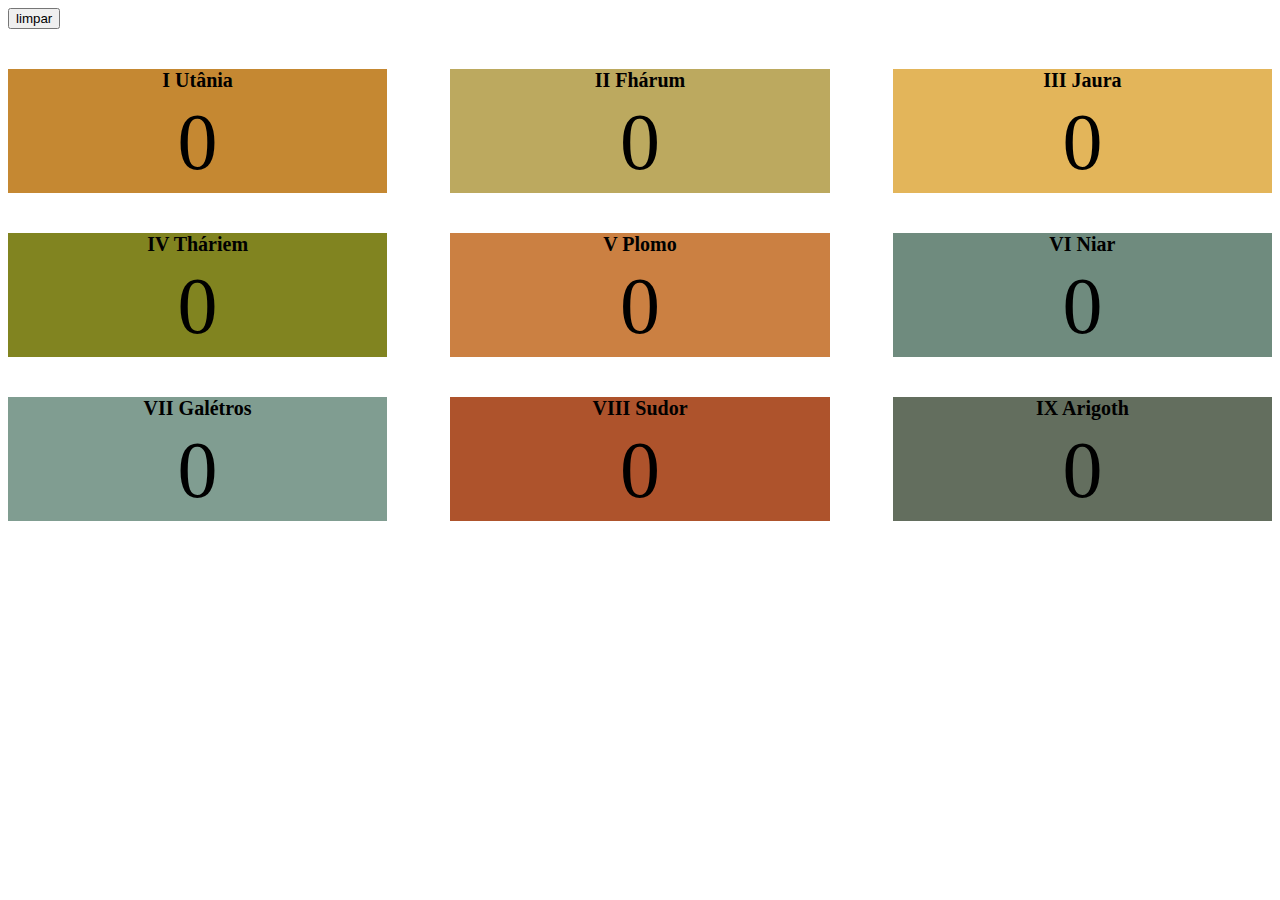
==== arcaria-conquer/index.html @ af8d9a70 "arcaria-conquer" ====
<html>
  <head>
    <meta charset="UTF-8">
    <title>Arcaria Conquer</title>

    <link rel="stylesheet" href="arc.css" />
    <script src="arc.js"></script>
  </head>

  <body>
    <button class="btn-clear" onclick="clearBtnCounter();">
      limpar
    </button>
    <div class="flex-container">
      <div class="territory Utania" onclick="increment('btnUtania');">
        <label>I Utânia</label>
        <span id="btnUtania" onclick="increment(this);" class="contador">0</span>
      </div>
      <div class="territory Fharum" onclick="increment('btnFharum');">
        <label>II Fhárum</label>
        <span id="btnFharum" onclick="increment(this);" class="contador">0</span>
      </div>
      <div class="territory Jaura" onclick="increment('btnJaura');">
        <label>III Jaura</label>
        <span id="btnJaura" onclick="increment(this);" class="contador">0</span>
      </div>
    </div>

    <div class="flex-container">
      <div class="territory Thariem" onclick="increment('btnThariem');">
        <label>IV Tháriem</label>
        <span id="btnThariem" onclick="increment(this);" class="contador">0</span>
      </div>
      <div class="territory Plomo" onclick="increment('btnPlomo');">
        <label>V Plomo</label>
        <span id="btnPlomo" onclick="increment(this);" class="contador">0</span>
      </div>
      <div class="territory Niar" onclick="increment('btnNiar');">
        <label>VI Niar</label>
        <span id="btnNiar" onclick="increment(this);" class="contador">0</span>
      </div>
    </div>

    <div class="flex-container">
      <div class="territory Galetros" onclick="increment('btnGaletros');">
        <label>VII Galétros</label>
        <span id="btnGaletros" onclick="increment(this);" class="contador">0</span>
      </div>
      <div class="territory Sudor" onclick="increment('btnSudor');">
        <label>VIII Sudor</label>
        <span id="btnSudor" onclick="increment(this);" class="contador">0</span>
      </div>
      <div class="territory Arigoth" onclick="increment('btnArigoth');">
        <label>IX Arigoth</label>
        <span id="btnArigoth" onclick="increment(this);" class="contador">0</span>
      </div>
    </div>

    <div id="conquistas">

    </div>
  </body>
</html>
---- arcaria-conquer/arc.css ----
.flex-container {
  display: flex;
  max-width: 1400px;
  margin: 40px auto 0 auto;
  justify-content: space-between;
}

.territory {
  box-sizing: border-box;
  flex-basis: 30%;
  min-height: 100px;
  display: flex;
  flex-direction: column;
}

label {
  font-weight: bold;
  font-size: 20px;
  margin: auto;
}

span {
  padding: 5px;
  flex: 1;
  margin: auto;
}

span.contador {
  font-size: 80px;
}

#conquistas {
    display: flex;
}

div.nome {
  display: flex;
}

div.utania {
  background-color: #c58832;
}

div.fharum {
  background-color: #bca95f;
}

div.jaura {
  background-color: #e3b55a;
}

div.thariem {
  background-color: #818420;
}

div.plomo {
  background-color: #cb8042;
}

div.niar {
  background-color: #6f8b7e;
}

div.galetros {
  background-color: #809d91;
}

div.sudor {
  background-color: #ae532c;
}

div.arigoth {
  background-color: #636e5e;
}
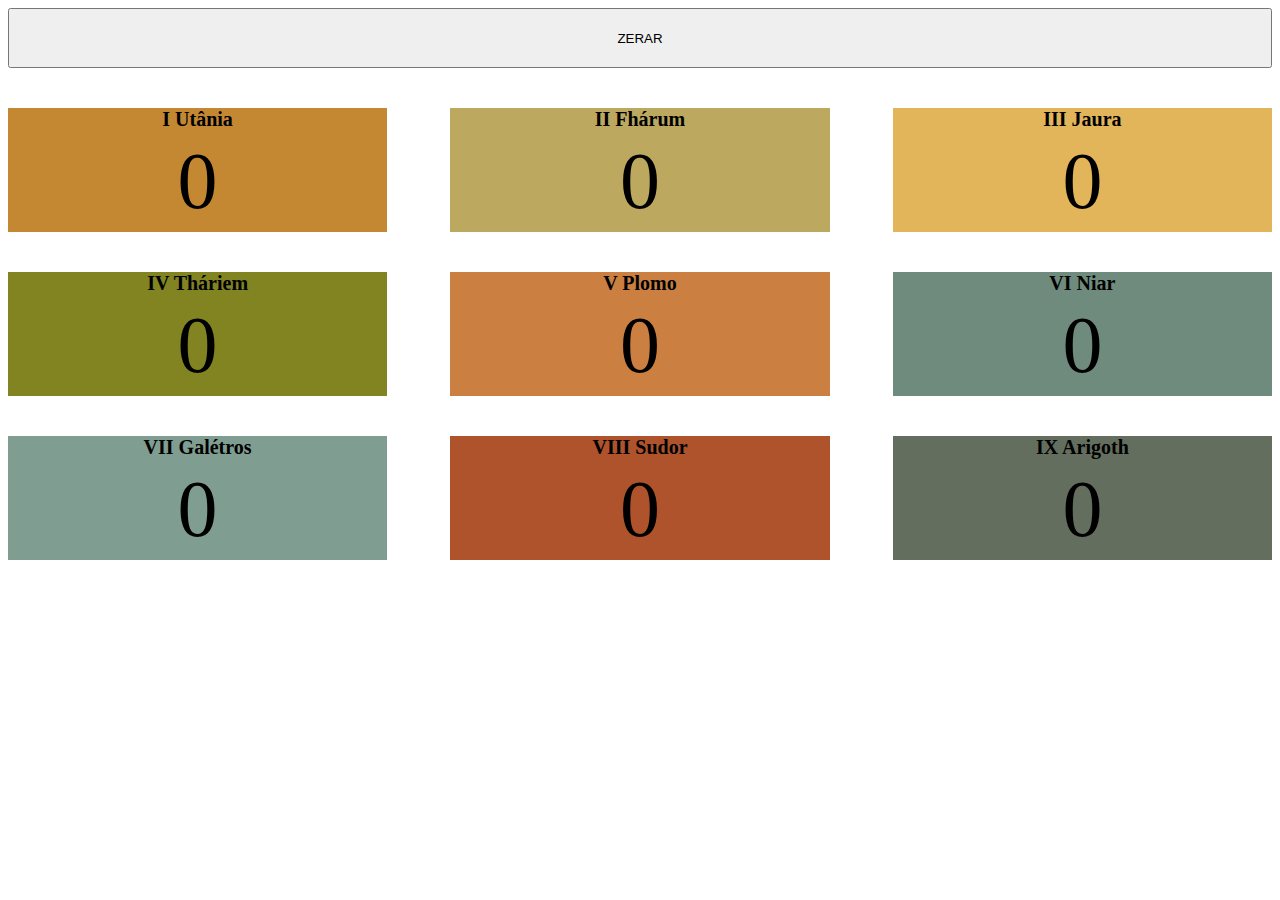
==== commit b0a7ae12: "ajustes" ====
--- a/arcaria-conquer/index.html
+++ b/arcaria-conquer/index.html
@@ -1,6 +1,10 @@
 <html>
   <head>
     <meta charset="UTF-8">
+    <meta name="description" content="Auxiliar app for the Arcaria BoardGame">
+    <meta name="keywords" content="Arcaria, BoardGame, table, dart, medieval, fantasy">
+    <meta name="author" content="Ruither Borba">
+    <meta name="viewport" content="width=device-width, initial-scale=1.0">
     <title>Arcaria Conquer</title>
 
     <link rel="stylesheet" href="arc.css" />
@@ -8,9 +12,11 @@
   </head>
 
   <body>
-    <button class="btn-clear" onclick="clearBtnCounter();">
-      limpar
-    </button>
+    <div class="clear">
+      <button class="clearBtn" onclick="clearBtnCounter();">
+        ZERAR
+      </button>
+    </div>
     <div class="flex-container">
       <div class="territory Utania" onclick="increment('btnUtania');">
         <label>I Utânia</label>
--- a/arcaria-conquer/arc.css
+++ b/arcaria-conquer/arc.css
@@ -27,6 +27,15 @@
 
 span.contador {
   font-size: 80px;
+}
+
+.clear {
+  display: flex;
+}
+
+.clearBtn {
+  flex: 1;
+  height: 60px;
 }
 
 #conquistas {
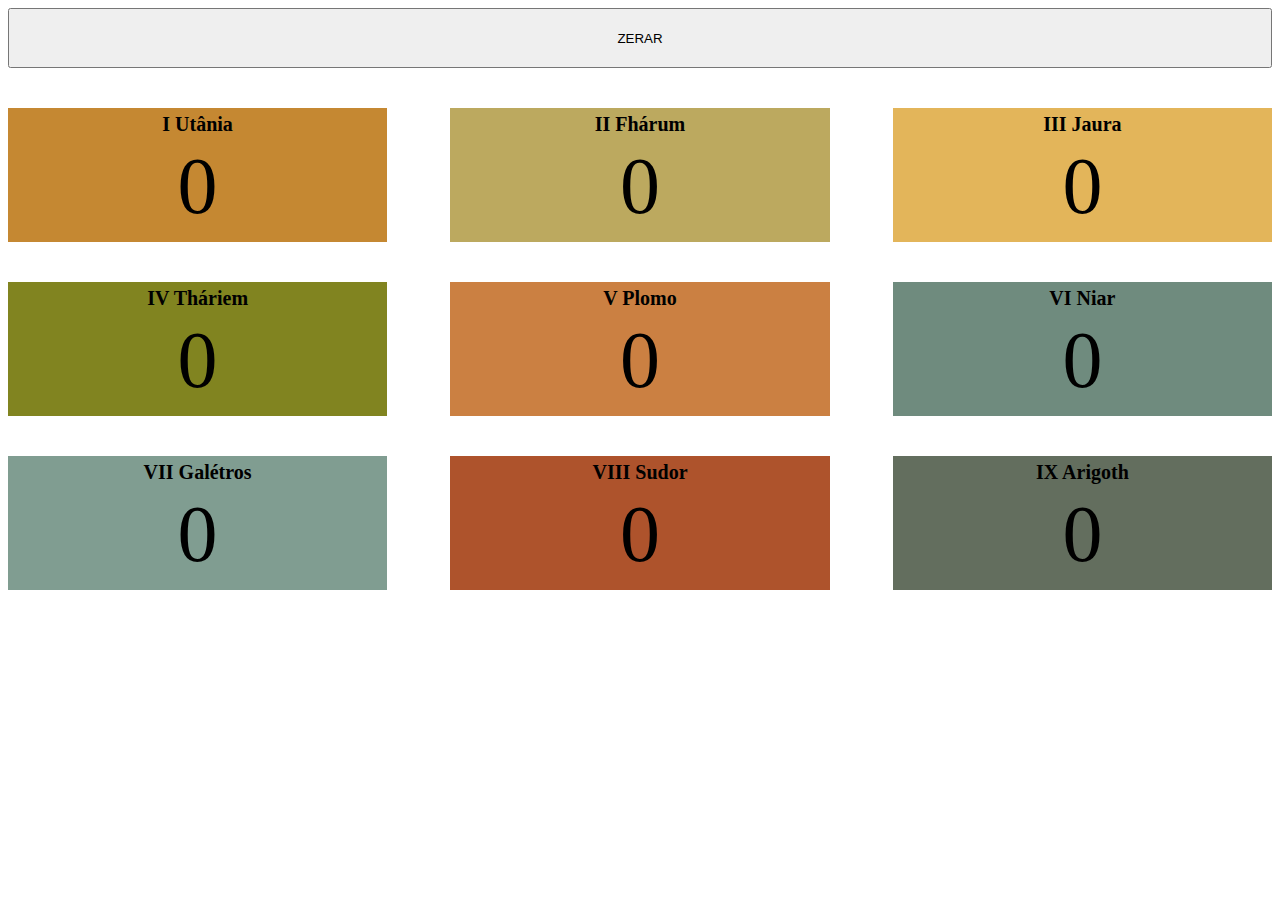
==== commit 630ab59d: "ajustes css for smaller screens" ====
--- a/arcaria-conquer/index.html
+++ b/arcaria-conquer/index.html
@@ -17,6 +17,9 @@
         ZERAR
       </button>
     </div>
+
+    <div id="conquistas"></div>
+
     <div class="flex-container">
       <div class="territory Utania" onclick="increment('btnUtania');">
         <label>I Utânia</label>
@@ -61,9 +64,5 @@
         <span id="btnArigoth" onclick="increment(this);" class="contador">0</span>
       </div>
     </div>
-
-    <div id="conquistas">
-
-    </div>
   </body>
 </html>
--- a/arcaria-conquer/arc.css
+++ b/arcaria-conquer/arc.css
@@ -11,12 +11,19 @@
   min-height: 100px;
   display: flex;
   flex-direction: column;
+  padding: 5px;
 }
 
 label {
   font-weight: bold;
   font-size: 20px;
   margin: auto;
+}
+
+@media screen and (max-width: 680px) {
+  label {
+    font-size: 14px;
+  }
 }
 
 span {
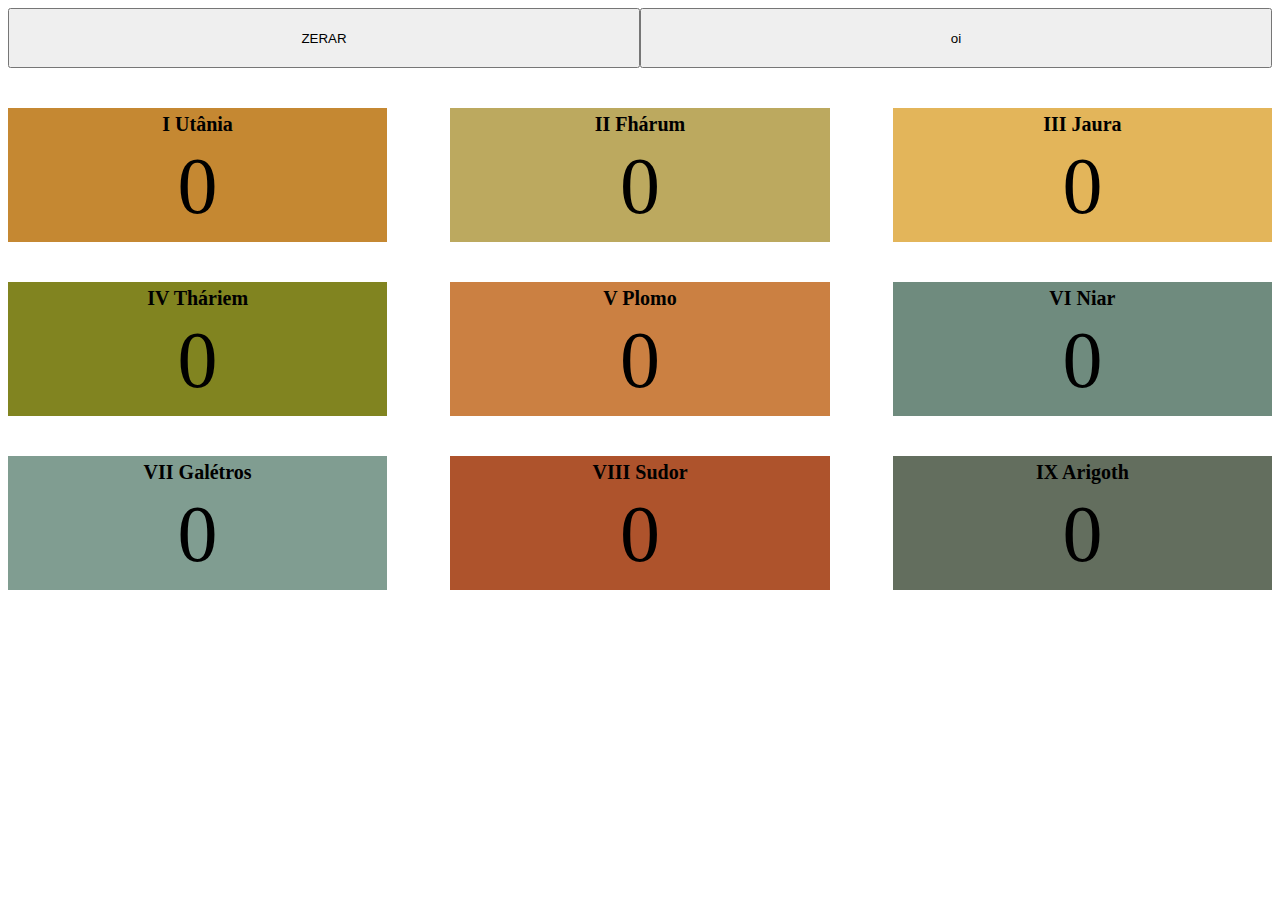
==== commit 50f48975: "adding conquer options, todo: treat duplicated options" ====
--- a/arcaria-conquer/index.html
+++ b/arcaria-conquer/index.html
@@ -15,6 +15,9 @@
     <div class="clear">
       <button class="clearBtn" onclick="clearBtnCounter();">
         ZERAR
+      </button>
+      <button class="clearBtn" onclick="computarLancamentosMultiplos();">
+        oi
       </button>
     </div>
 
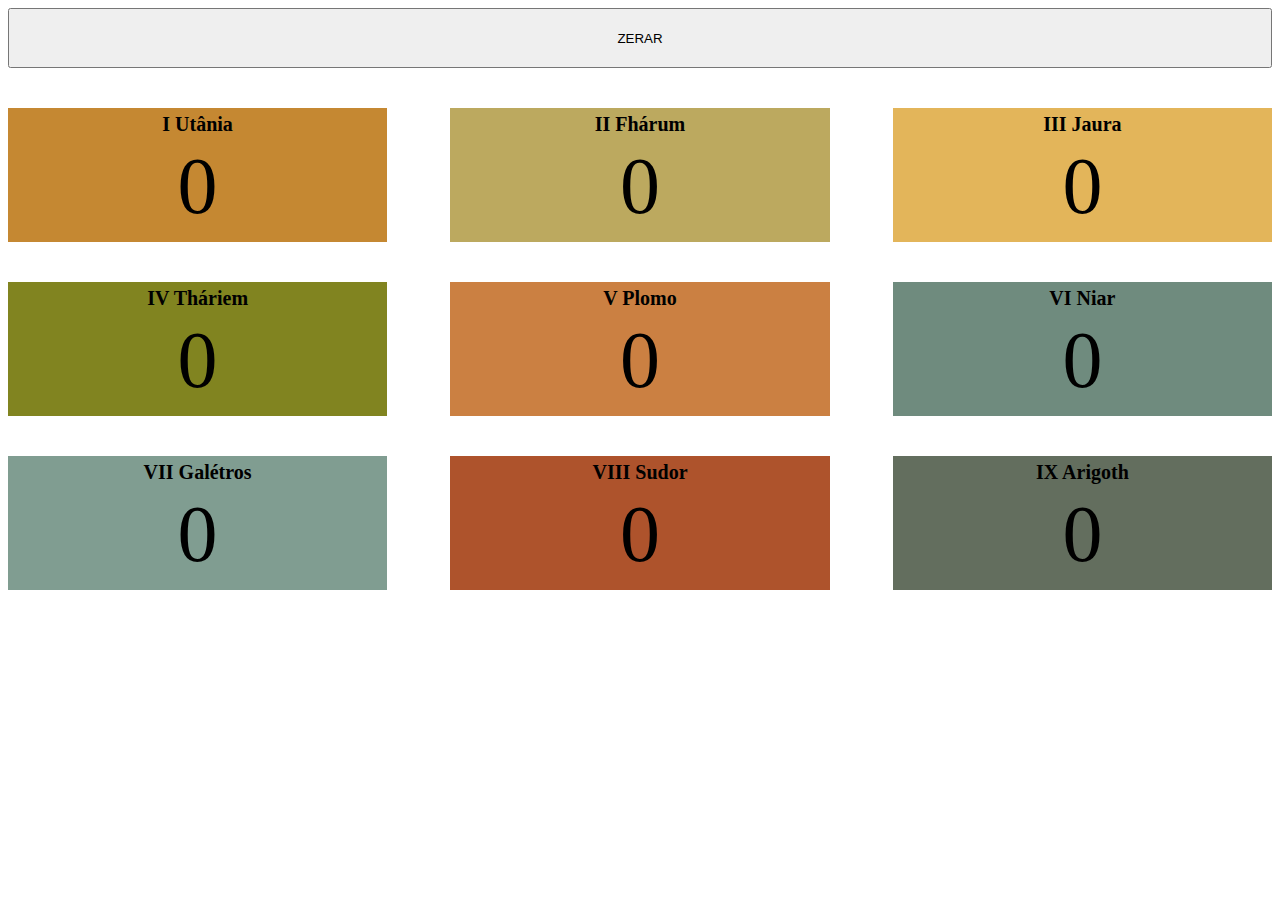
==== commit 5b52071f: "adding an 'or' rule to the conquer" ====
--- a/arcaria-conquer/index.html
+++ b/arcaria-conquer/index.html
@@ -15,9 +15,6 @@
     <div class="clear">
       <button class="clearBtn" onclick="clearBtnCounter();">
         ZERAR
-      </button>
-      <button class="clearBtn" onclick="computarLancamentosMultiplos();">
-        oi
       </button>
     </div>
 
--- a/arcaria-conquer/arc.css
+++ b/arcaria-conquer/arc.css
@@ -34,6 +34,11 @@
 
 span.contador {
   font-size: 80px;
+}
+
+ul {
+  background-color: lightgray;
+  margin: 5px;
 }
 
 .clear {
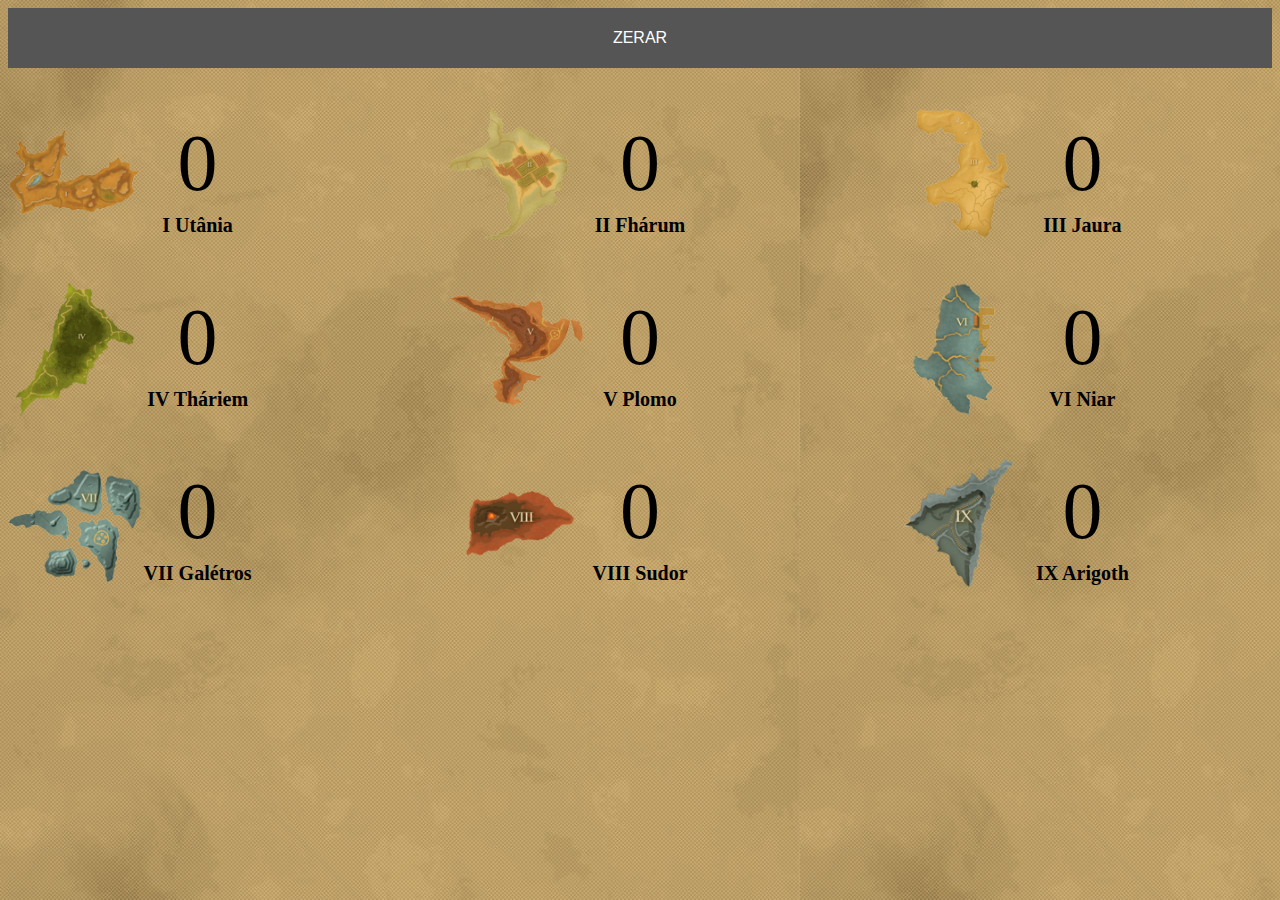
==== commit 5e9fc610: "adding some interface sugar" ====
--- a/arcaria-conquer/index.html
+++ b/arcaria-conquer/index.html
@@ -8,7 +8,6 @@
     <title>Arcaria Conquer</title>
 
     <link rel="stylesheet" href="arc.css" />
-    <script src="arc.js"></script>
   </head>
 
   <body>
@@ -22,47 +21,49 @@
 
     <div class="flex-container">
       <div class="territory Utania" onclick="increment('btnUtania');">
+        <span id="btnUtania" onclick="increment(this);" class="contador">0</span>
         <label>I Utânia</label>
-        <span id="btnUtania" onclick="increment(this);" class="contador">0</span>
       </div>
       <div class="territory Fharum" onclick="increment('btnFharum');">
+        <span id="btnFharum" onclick="increment(this);" class="contador">0</span>
         <label>II Fhárum</label>
-        <span id="btnFharum" onclick="increment(this);" class="contador">0</span>
       </div>
       <div class="territory Jaura" onclick="increment('btnJaura');">
+        <span id="btnJaura" onclick="increment(this);" class="contador">0</span>
         <label>III Jaura</label>
-        <span id="btnJaura" onclick="increment(this);" class="contador">0</span>
       </div>
     </div>
 
     <div class="flex-container">
       <div class="territory Thariem" onclick="increment('btnThariem');">
+        <span id="btnThariem" onclick="increment(this);" class="contador">0</span>
         <label>IV Tháriem</label>
-        <span id="btnThariem" onclick="increment(this);" class="contador">0</span>
       </div>
       <div class="territory Plomo" onclick="increment('btnPlomo');">
+        <span id="btnPlomo" onclick="increment(this);" class="contador">0</span>
         <label>V Plomo</label>
-        <span id="btnPlomo" onclick="increment(this);" class="contador">0</span>
       </div>
       <div class="territory Niar" onclick="increment('btnNiar');">
+        <span id="btnNiar" onclick="increment(this);" class="contador">0</span>
         <label>VI Niar</label>
-        <span id="btnNiar" onclick="increment(this);" class="contador">0</span>
       </div>
     </div>
 
     <div class="flex-container">
       <div class="territory Galetros" onclick="increment('btnGaletros');">
+        <span id="btnGaletros" onclick="increment(this);" class="contador">0</span>
         <label>VII Galétros</label>
-        <span id="btnGaletros" onclick="increment(this);" class="contador">0</span>
       </div>
       <div class="territory Sudor" onclick="increment('btnSudor');">
+        <span id="btnSudor" onclick="increment(this);" class="contador">0</span>
         <label>VIII Sudor</label>
-        <span id="btnSudor" onclick="increment(this);" class="contador">0</span>
       </div>
       <div class="territory Arigoth" onclick="increment('btnArigoth');">
+        <span id="btnArigoth" onclick="increment(this);" class="contador">0</span>
         <label>IX Arigoth</label>
-        <span id="btnArigoth" onclick="increment(this);" class="contador">0</span>
       </div>
     </div>
+
+    <script src="arc.js"></script>
   </body>
 </html>
--- a/arcaria-conquer/arc.css
+++ b/arcaria-conquer/arc.css
@@ -1,3 +1,7 @@
+body {
+  background-image: url('img/back.jpg');
+}
+
 .flex-container {
   display: flex;
   max-width: 1400px;
@@ -12,6 +16,20 @@
   display: flex;
   flex-direction: column;
   padding: 5px;
+  background-repeat: no-repeat;
+  /*background-color: whitesmoke;*/
+  background-size: contain;
+}
+
+button {
+    background-color: #555555;
+    border: none;
+    color: white;
+    padding: 15px 32px;
+    text-align: center;
+    text-decoration: none;
+    display: inline-block;
+    font-size: 16px;
 }
 
 label {
@@ -23,6 +41,9 @@
 @media screen and (max-width: 680px) {
   label {
     font-size: 14px;
+  }
+  span {
+    /*color: red;*/
   }
 }
 
@@ -37,8 +58,12 @@
 }
 
 ul {
-  background-color: lightgray;
-  margin: 5px;
+  background-color: whitesmoke;
+  color: #555555;
+  margin: auto;
+  margin-left: 5px;
+  margin-top: 5px;
+  flex: 1;
 }
 
 .clear {
@@ -48,10 +73,12 @@
 .clearBtn {
   flex: 1;
   height: 60px;
+  margin-bottom: auto;
 }
 
 #conquistas {
-    display: flex;
+  display: flex;
+  flex-wrap: wrap;
 }
 
 div.nome {
@@ -59,37 +86,46 @@
 }
 
 div.utania {
-  background-color: #c58832;
+  background-image: url('img/Utania.png');
+  /*background-color: #c58832;*/
 }
 
 div.fharum {
-  background-color: #bca95f;
+  background-image: url('img/Fharum.png');
+  /*background-color: #bca95f;*/
 }
 
 div.jaura {
-  background-color: #e3b55a;
+  background-image: url('img/Jaura.png');
+  /*background-color: #e3b55a;*/
 }
 
 div.thariem {
-  background-color: #818420;
+  background-image: url('img/Thariem.png');
+  /*background-color: #818420;*/
 }
 
 div.plomo {
-  background-color: #cb8042;
+  background-image: url('img/Plomo.png');
+  /*background-color: #cb8042;*/
 }
 
 div.niar {
-  background-color: #6f8b7e;
+  background-image: url('img/Niar.png');
+  /*background-color: #6f8b7e;*/
 }
 
 div.galetros {
-  background-color: #809d91;
+  background-image: url('img/Galetros.png');
+  /*background-color: #809d91;*/
 }
 
 div.sudor {
-  background-color: #ae532c;
+  background-image: url('img/Sudor.png');
+  /*background-color: #ae532c;*/
 }
 
 div.arigoth {
-  background-color: #636e5e;
+  background-image: url('img/Arigoth.png');
+  /*background-color: #636e5e;*/
 }
